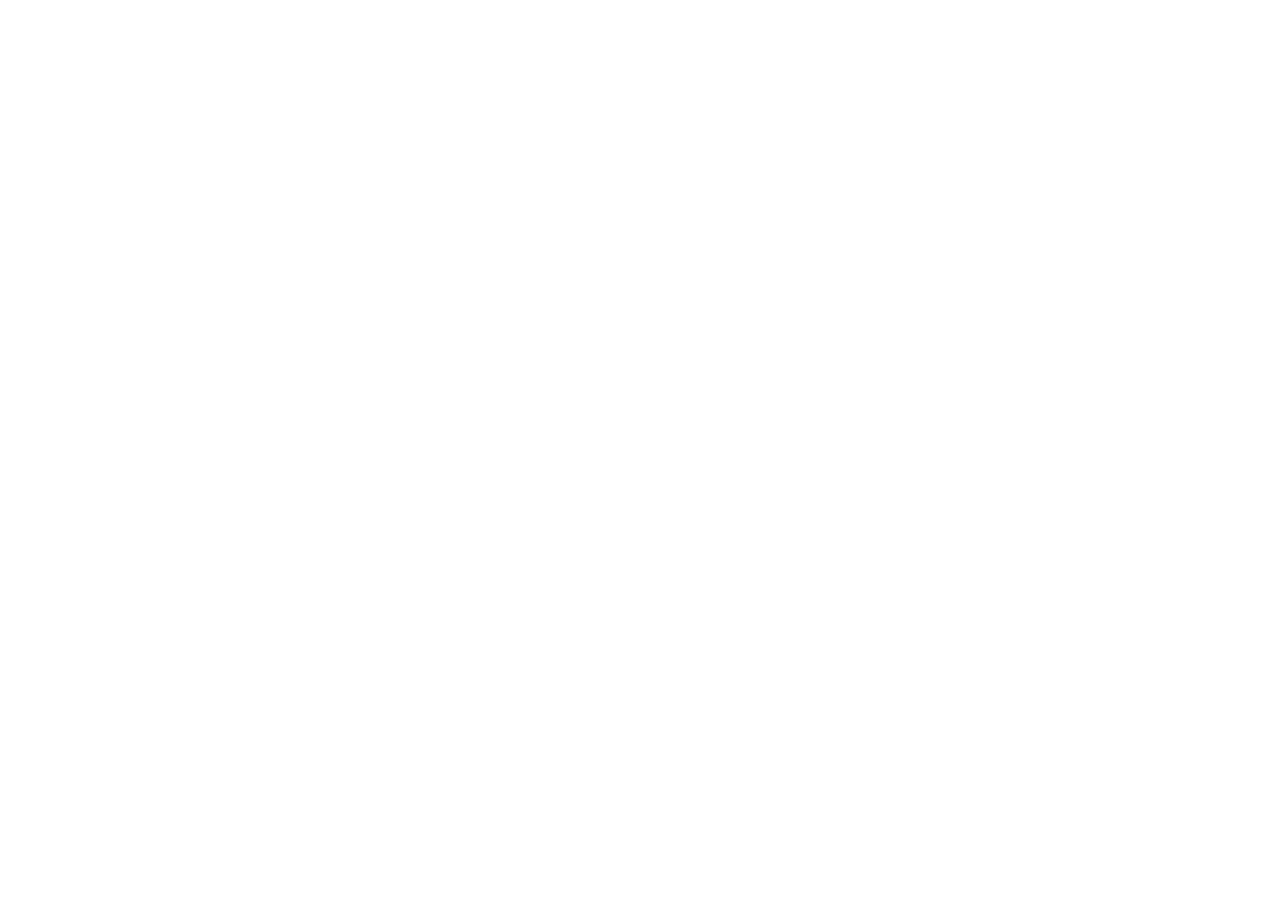
==== ecocar/Index.html @ ccaf008f "Add files via upload" ====
<!DOCTYPE html>
<html lang="fr">
<head>
    <meta charset="UTF-8">
    <meta http-equiv="X-UA-Compatible" content="IE=edge">
    <meta name="viewport" content="width=device-width, initial-scale=1.0">
    <link rel="stylesheet" href="style.css">
    <title>Ecocar</title>
</head>

<body>
    <head>

    </head>

    <Main>

    </Main>
    
    <Footer>

    </Footer>



</body>

</html>
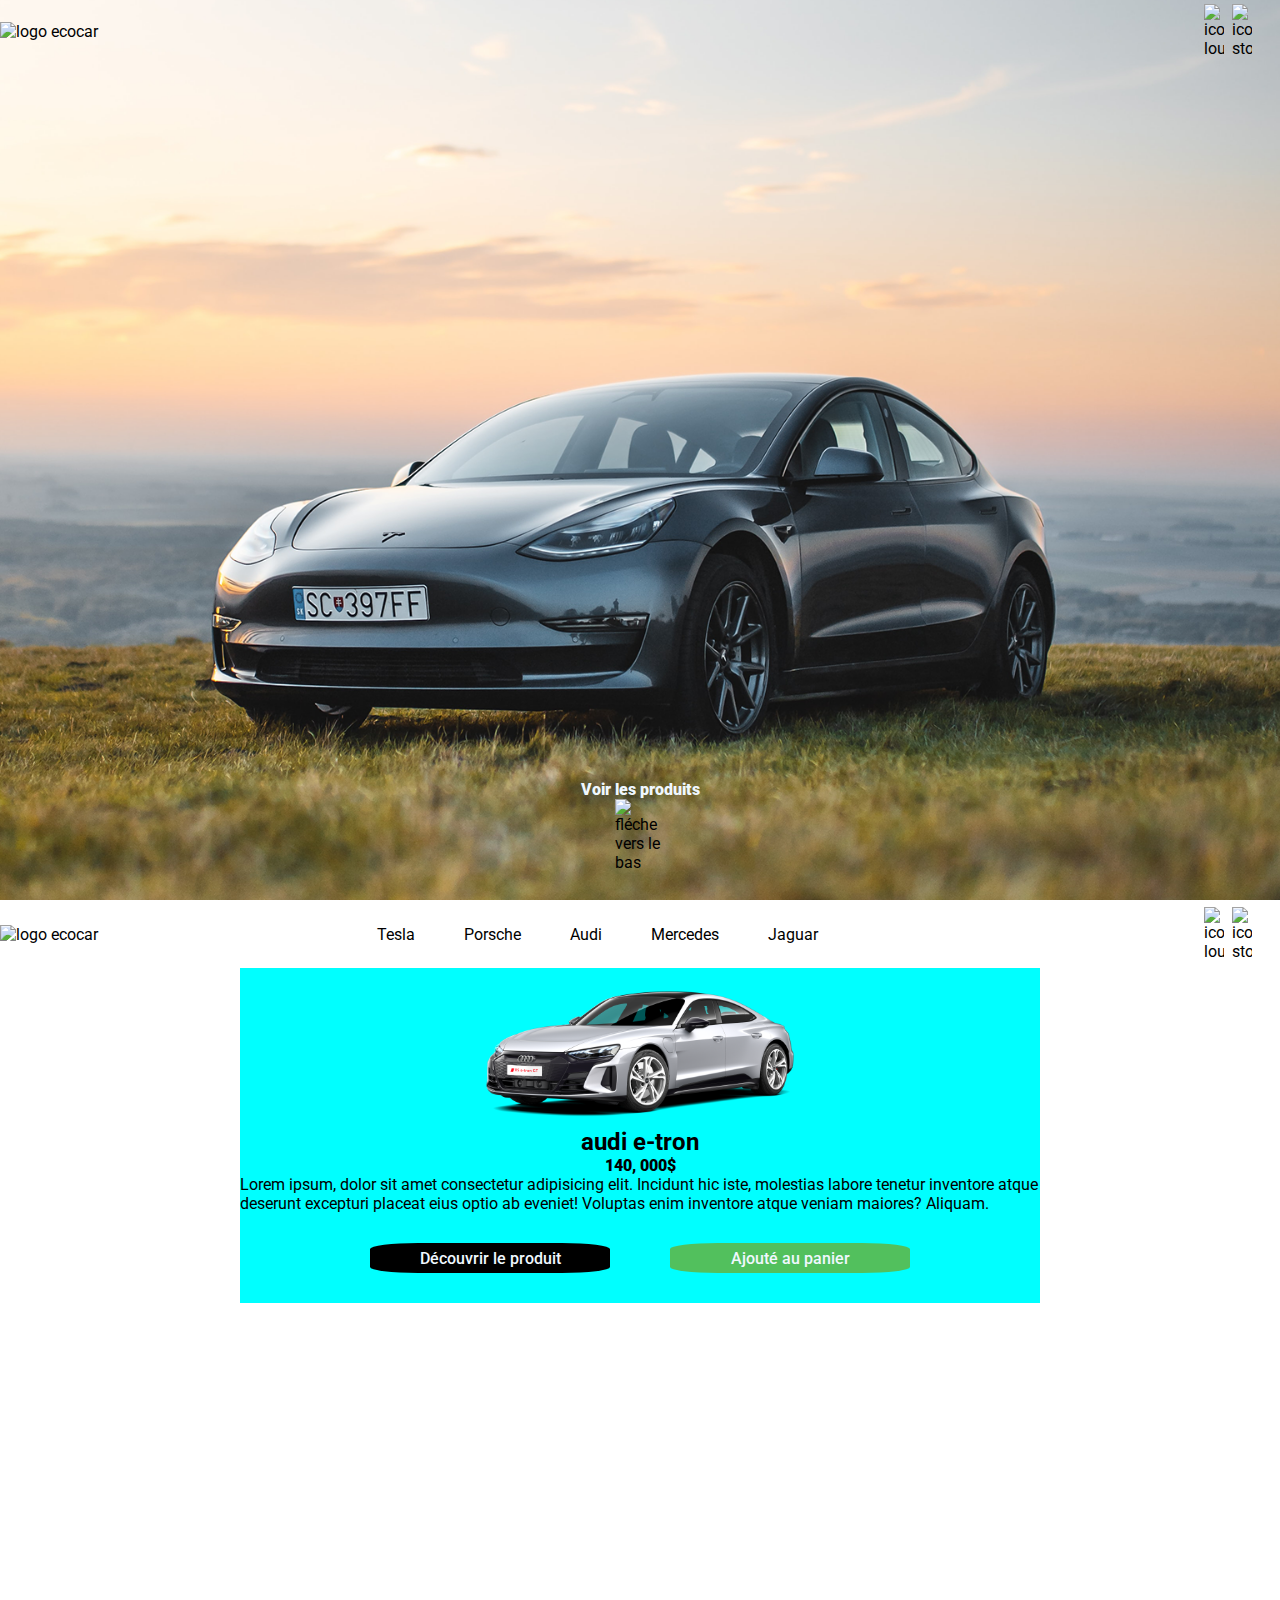
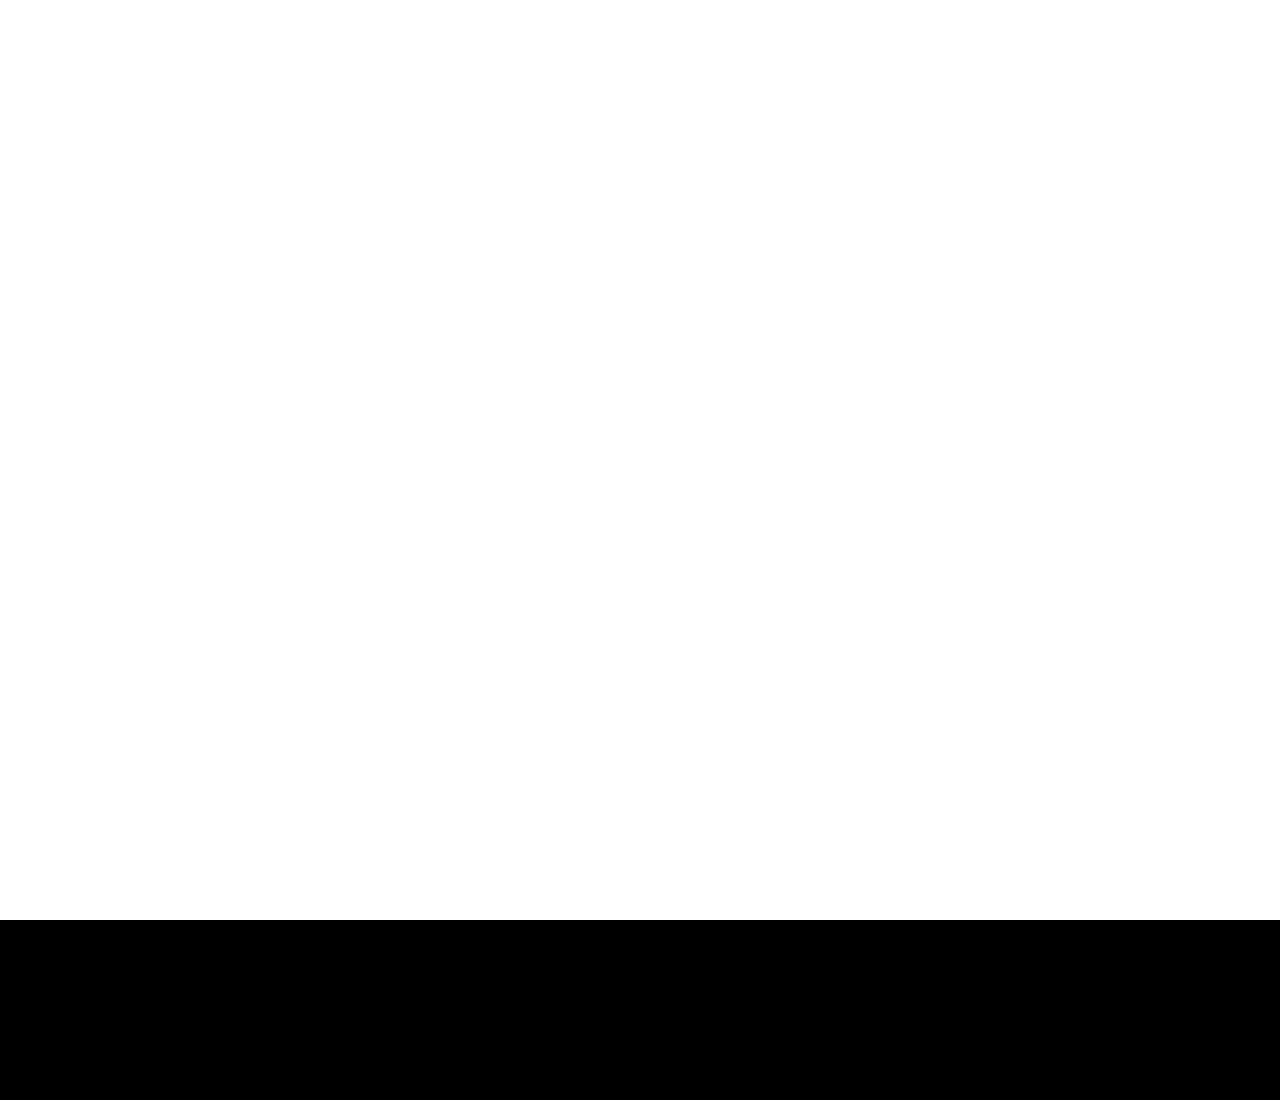
==== commit f07feafe: "add file CSS" ====
--- a/ecocar/Index.html
+++ b/ecocar/Index.html
@@ -4,17 +4,88 @@
     <meta charset="UTF-8">
     <meta http-equiv="X-UA-Compatible" content="IE=edge">
     <meta name="viewport" content="width=device-width, initial-scale=1.0">
-    <link rel="stylesheet" href="style.css">
+    <link rel="preconnect" href="https://fonts.gstatic.com">
+    <link rel="stylesheet" href="../ecocar/css/style.css">
+    <link href="https://fonts.googleapis.com/css2?family=Roboto&display=swap" rel="stylesheet">
+
     <title>Ecocar</title>
 </head>
 
 <body>
-    <head>
+    <header class="header">
+    <nav>
+        <div class="LogoEcocar" >
+            <img src="image/LOGO ECOCAR.png" alt="logo ecocar">
+        </div>
 
-    </head>
+        <div class="IconNav" >
+            <ul class="listNav">
+                <li><img src="../ecocar/ICON /e-commerce-search.svg" alt="icon loupe" class="Iconav" ></li>
+                <li><img src="../ecocar/ICON /store.svg" alt="icon store"class="Iconav" ></li>
+            </ul>
+        </div> 
+    </nav>
+
+    <div class="smoothScroll" >
+        <span>Voir les produits</span>
+         <img src="../ecocar/ICON /arrow-down-sign-to-navigate.svg" alt=" fléche vers le bas" class="icon" >
+    </div>
+
+    </header>
+   
 
     <Main>
+        <nav>
+            <div class="LogoEcocar" >
+                <img src="image/LOGO ECOCAR.png" alt="logo ecocar">
+            </div>
+    
+            <div>
+                <ul>
+                    <li>Tesla</li>
+                    <li>Porsche</li>
+                    <li>Audi</li>
+                    <li>Mercedes</li>
+                    <li>Jaguar</li>
+                </ul>
+            </div>
+    
+            <div class="IconNav">
+                <ul class="listNav">
+                    <li><img src="../ecocar/ICON /e-commerce-search.svg" alt="icon loupe" class="Iconav"></li>
+                    <li><img src="../ecocar/ICON /store.svg" alt="icon store" class="Iconav"></li>
+                </ul>
+            </div> 
+        </nav>
+        <div class="carouselVoiture" >
+            <div class="Voiture">
+                
+                <div class="imgCar" >
+                    <img src="../ecocar/Image/Voiture/iris3.png" alt="image voiture">
+                </div>
+    
+                <div class="Titre">
+                   <H2>audi e-tron</H2> 
+                </div>
 
+                <div class="prix" >
+                    <span>140, 000$</span>
+                </div>
+
+               
+    
+                <div class="Texte">
+                    <p> Lorem ipsum, dolor sit amet consectetur adipisicing elit. Incidunt hic iste, molestias labore tenetur inventore atque deserunt excepturi placeat eius optio ab eveniet! Voluptas enim inventore atque veniam maiores? Aliquam.</p>
+                </div>
+    
+                <div class="bouton">
+                    <div id="DLP" >Découvrir le produit</div>
+                    <div id="AAP" >Ajouté au panier</div>
+                </div>
+    
+            </div>
+        </div>
+        
     </Main>
     
     <Footer>
--- a/ecocar/css/style.css
+++ b/ecocar/css/style.css
@@ -0,0 +1,214 @@
+/* Body */
+*, ::before, ::after{
+  box-sizing: border-box;
+  margin: 0;
+  padding: 0;
+  font-family: 'Roboto', sans-serif;
+
+}
+
+body {
+    display: grid;
+    grid-template-columns: 1fr;
+    grid-template-rows: 1fr 1fr 1fr ;
+    gap: 0px 0px;
+    grid-template-areas:
+      "."
+      "."
+      ".";
+  }
+
+/* Body */
+
+/* NAV */
+
+nav{
+    align-items: center;
+    position:relative;
+    display: flex;
+    justify-content: space-between;
+    font-family:'Roboto-regular', sans-serif; 
+    z-index: 3;
+}
+
+li{
+    display: flex;
+    text-decoration: none;
+    font-family: 'Roboto', sans-serif;
+    list-style: none;
+    margin: 10%;
+
+}
+
+ul{
+    display: flex;
+    position: relative;
+    right: 100%;
+}
+
+
+/* NAV */
+
+/* Hearder*/
+.header{
+    width: 100%;
+    height: 100vh;
+    background-image: url(../Image/fond\ head.png);
+    background-size: cover;
+    background-repeat: no-repeat;
+    background-position: center;
+
+}
+
+.hearder :nth-child(2){
+    display: flex;
+    justify-content: flex-end;
+}
+
+span{
+    font-weight: 900;
+    color: aliceblue;
+}
+/* Hearder*/
+/* icon */
+
+.iconNav :nth-child(){
+    display: flex;
+    position: relative;
+    width: 200px;
+
+
+}
+
+.LogoEcocar :nth-child(1){ 
+    display: flex;
+    position: relative;
+    width: 200px;
+}
+
+.Iconav{
+    display: flex;
+    position: relative;
+    width: 20px;
+}
+
+.smoothScroll {
+    display: flex;
+    position: relative;
+    justify-content: flex-end;
+    flex-direction: column;
+    align-items: center;
+    width: 100%;
+    height: 90vh;
+    
+}
+
+.smoothScroll{
+    align-self: end;
+    justify-items: center;
+}
+
+.smoothScroll :nth-child(2){
+    display: flex;
+    position: relative;
+    width: 50px;
+
+}
+
+/* icon */
+
+/*Main*/
+main{
+    display: flex;
+    position: relative;
+    flex-direction: column;
+    width: 100%;
+    height: 100vh;
+}
+
+
+
+/*Voiture*/
+
+.Voiture{
+    display: flex;
+    position: relative;
+    justify-content: center;
+    flex-direction: column;
+    align-items: center;
+    background-color: aqua;
+    width: 800px;
+  
+}
+
+.imgCar :nth-child(1) {
+    width: 500px;
+}
+
+.carouselVoiture{
+    display: flex;
+    justify-content: center;
+    align-items: center;
+}
+
+.prix :nth-child(1) {
+    color: black;
+}
+
+.bouton{
+    display: flex;
+    position: relative;
+}
+
+.bouton :nth-child(1){
+    color: aliceblue;
+    background-color: black;
+    cursor: pointer;
+}
+
+.bouton :nth-child(2){
+    color:aliceblue;
+    background-color:#52C05D;
+    cursor: pointer;
+}
+
+#DLP{
+    display: flex;
+    justify-content: center;
+    align-items: center;
+    width: 300px;
+    height: 30px;
+    margin: 5%;
+    border-radius: 20%;
+    font-family: 'Roboto', sans-serif;
+    font-weight: 500;
+}
+
+#AAP{
+    display: flex;
+    justify-content: center;
+    align-items: center;
+    width: 300px;
+    height: 30px;
+    margin: 5%;
+    border-radius: 20%;
+    font-family: 'Roboto', sans-serif;
+    font-weight: 500;
+  
+}
+/*Voiture*/
+/*Main*/
+
+/*footer*/
+
+Footer{
+    align-self: end;
+    background-color: black;
+    width: 100%;
+    height: 20vh;
+}
+
+/*footer*/
+
+
+
